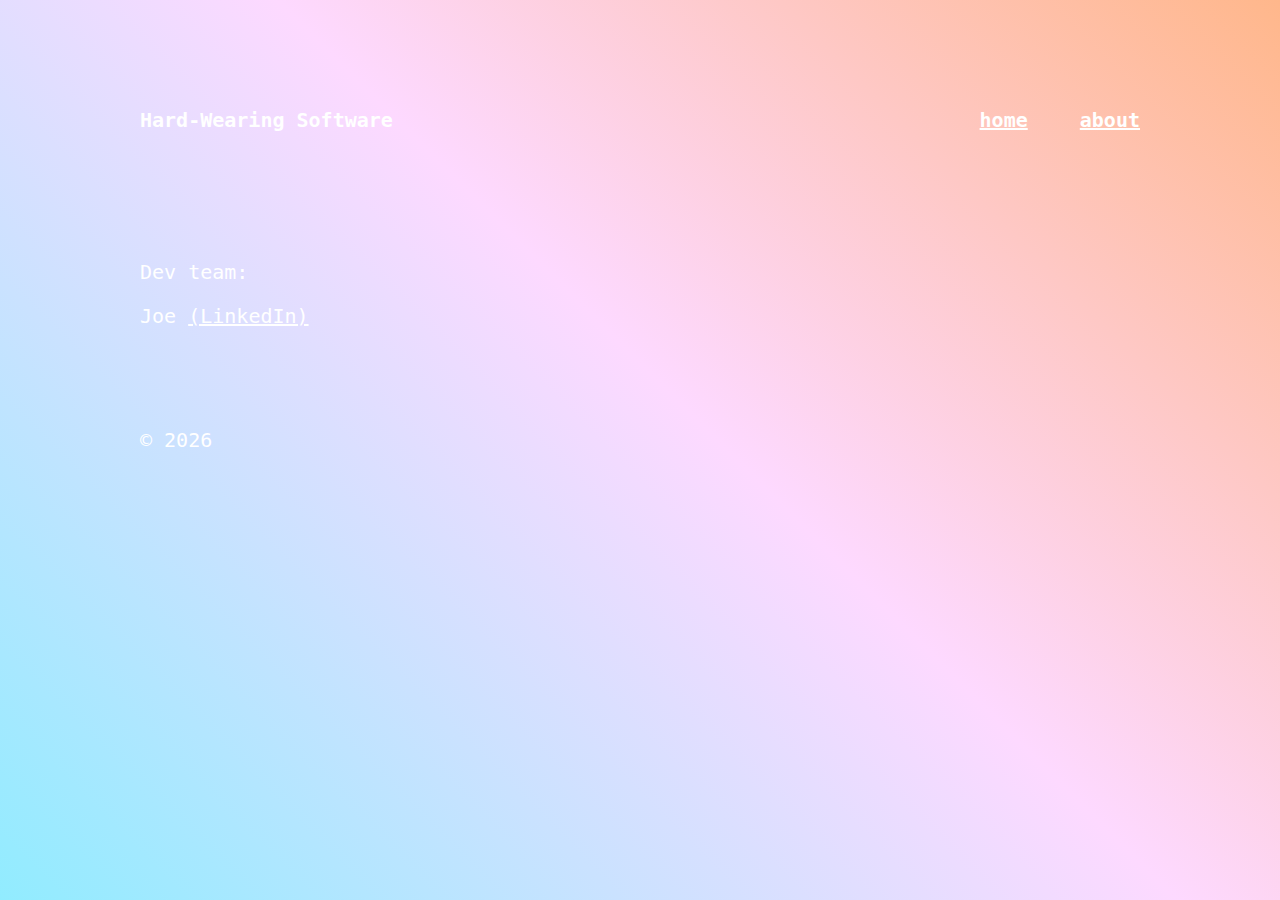
==== about.html @ eb5bfa75 "Add gradient, white text, etc" ====
<html>
	<head>
		<meta http-equiv="Content-Type" content="text/html; charset=utf-8" />
		<meta name="title" content="Hard-Wearing Software" />
		<title>Hard-Wearing Software</title>
		<link rel="stylesheet" href="style.css" />
	</head>
	<body>
		<div class="content">
			<div class="header">
				<h1>Hard-Wearing Software</h1>
				<div>
					<nav>
						<span><a href="index.html">home</a></span>
						<span><a href="about.html">about</a></span>
					</nav>
				</div>
			</div>
			<div class="body">
				<p>Dev team:</p>
				<p>Joe <a href="https://www.linkedin.com/in/joe-griffin-25a9b21b/" target="_blank">(LinkedIn)</a></p>
			</div>
		</div>
		<footer>
			<div class="content">
				<span id="copyright">&copy; </span>
			</div>
		</footer>
		<script>
			document.getElementById('copyright').innerHTML += new Date().getFullYear();
		</script>
	</body>
</html>
---- style.css ----
body {
	background: rgb(255,183,139);
	background: linear-gradient(-135deg, rgba(255,183,139,1) 0%, rgba(253,217,255,1) 46%, rgba(145,236,255,1) 100%);
	background-repeat: no-repeat;
	color: white;
	font-family: monospace;
	font-size: 20px;
	height: 100%;
	margin: 0;
}

h1 {
	font-size: inherit;
	margin: 0;
}

a {
	color: inherit;
	font-style: underline;
}

a:hover {
	font-weight: bold;	
}

.content {
	max-width: 1000px;
	margin: auto;
	padding: 0 5em;
}

.header {
	display: flex;
	justify-content: space-between;
	font-weight: bold;
	line-height: 2em;
	padding: 5em 0;
}

nav span {
	margin-left: 2em;
}

footer {
	margin-top: 5em;
}
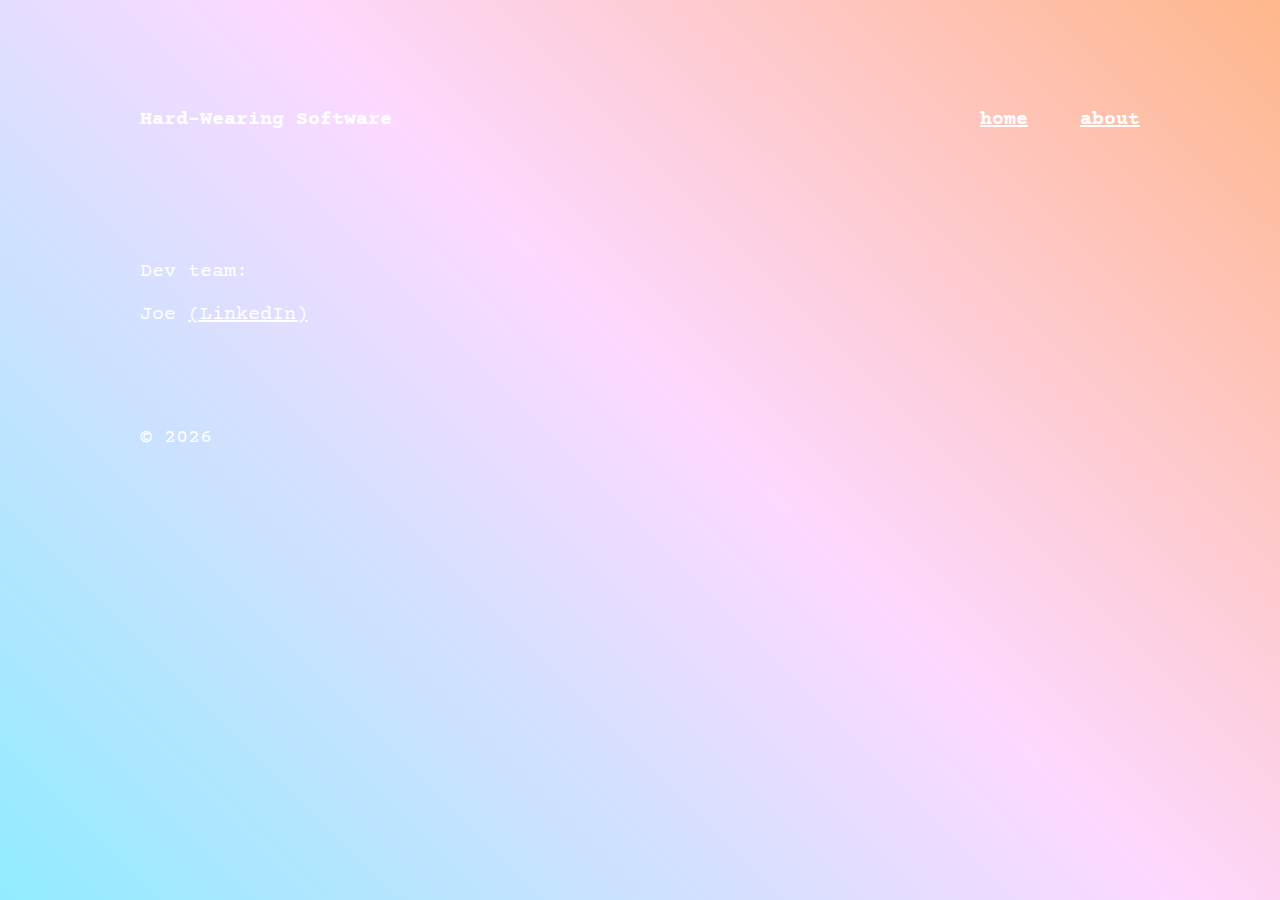
==== commit cfa869fd: "Fix syntax" ====
--- a/about.html
+++ b/about.html
@@ -4,6 +4,7 @@
 		<meta name="title" content="Hard-Wearing Software" />
 		<title>Hard-Wearing Software</title>
 		<link rel="stylesheet" href="style.css" />
+		<link href="https://fonts.googleapis.com/css2?family=Courier+Prime&display=swap" rel="stylesheet" />
 	</head>
 	<body>
 		<div class="content">
--- a/style.css
+++ b/style.css
@@ -3,7 +3,7 @@
 	background: linear-gradient(-135deg, rgba(255,183,139,1) 0%, rgba(253,217,255,1) 46%, rgba(145,236,255,1) 100%);
 	background-repeat: no-repeat;
 	color: white;
-	font-family: monospace;
+	font-family: 'Courier Prime', monospace;
 	font-size: 20px;
 	height: 100%;
 	margin: 0;
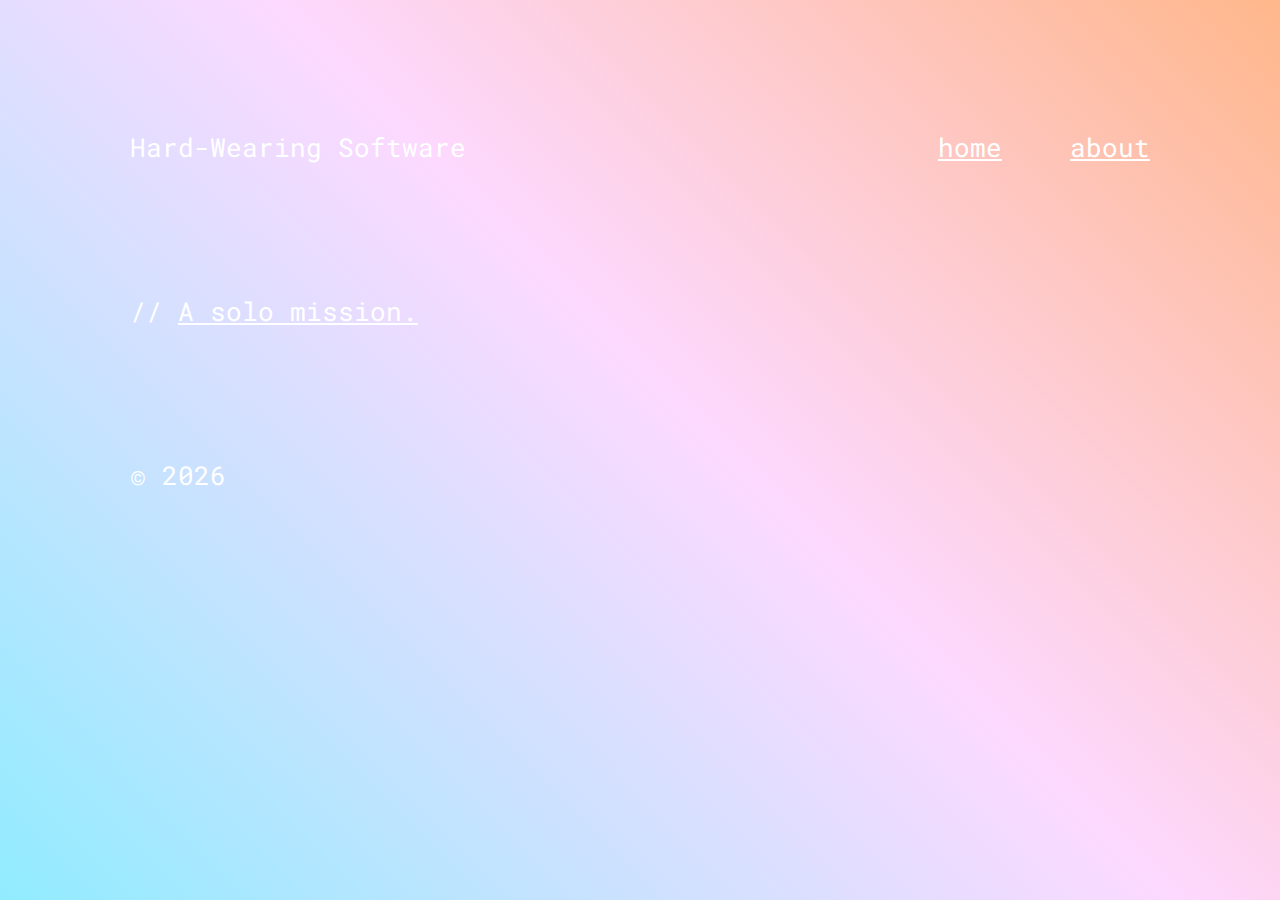
==== commit 2e2721f5: "add responsive stuff" ====
--- a/about.html
+++ b/about.html
@@ -2,30 +2,24 @@
 	<head>
 		<meta http-equiv="Content-Type" content="text/html; charset=utf-8" />
 		<meta name="title" content="Hard-Wearing Software" />
+		<meta name="viewport" content="width=device-width, initial-scale=1.0" />
 		<title>Hard-Wearing Software</title>
 		<link rel="stylesheet" href="style.css" />
-		<link href="https://fonts.googleapis.com/css2?family=Courier+Prime&display=swap" rel="stylesheet" />
+		<link href="https://fonts.googleapis.com/css2?family=Roboto+Mono&display=swap" rel="stylesheet" />
 	</head>
 	<body>
-		<div class="content">
-			<div class="header">
-				<h1>Hard-Wearing Software</h1>
-				<div>
-					<nav>
-						<span><a href="index.html">home</a></span>
-						<span><a href="about.html">about</a></span>
-					</nav>
-				</div>
-			</div>
-			<div class="body">
-				<p>Dev team:</p>
-				<p>Joe <a href="https://www.linkedin.com/in/joe-griffin-25a9b21b/" target="_blank">(LinkedIn)</a></p>
-			</div>
+		<div class="header">
+			<h1>Hard-Wearing Software</h1>
+			<nav>
+				<span><a href="index.html">home</a></span>
+				<span><a href="about.html">about</a></span>
+			</nav>
+		</div>
+		<div class="body">
+			// <a href="https://www.linkedin.com/in/joe-griffin-25a9b21b/" target="_blank">A solo mission.</a>
 		</div>
 		<footer>
-			<div class="content">
-				<span id="copyright">&copy; </span>
-			</div>
+			<span id="copyright">© </span>
 		</footer>
 		<script>
 			document.getElementById('copyright').innerHTML += new Date().getFullYear();
--- a/style.css
+++ b/style.css
@@ -3,15 +3,18 @@
 	background: linear-gradient(-135deg, rgba(255,183,139,1) 0%, rgba(253,217,255,1) 46%, rgba(145,236,255,1) 100%);
 	background-repeat: no-repeat;
 	color: white;
-	font-family: 'Courier Prime', monospace;
-	font-size: 20px;
+	font-family: 'Roboto Mono', monospace;
+	font-size: 26px;
 	height: 100%;
 	margin: 0;
+	padding: 0 5em;
 }
 
-h1 {
+h1, h2, h3 {
 	font-size: inherit;
+	font-weight: inherit;
 	margin: 0;
+	display: block;
 }
 
 a {
@@ -20,20 +23,17 @@
 }
 
 a:hover {
-	font-weight: bold;	
+	font-weight: bold;
 }
 
 .content {
 	max-width: 1000px;
 	margin: auto;
-	padding: 0 5em;
 }
 
 .header {
 	display: flex;
 	justify-content: space-between;
-	font-weight: bold;
-	line-height: 2em;
 	padding: 5em 0;
 }
 
@@ -42,5 +42,51 @@
 }
 
 footer {
-	margin-top: 5em;
+	padding-top: 5em;
+}
+
+@media only screen and (max-width: 900px) {
+	body {
+		padding: 0 4em;
+	}
+	
+	.header {
+		padding: 4em 0;
+	}
+	
+	footer {
+		padding-top: 4em;
+	}
+}
+
+@media only screen and (max-width: 800px) {
+	body {
+		padding: 0 3em;
+	}
+	
+	.header {
+		padding: 3em 0;
+	}
+	
+	footer {
+		padding-top: 3em;
+	}
+}
+
+@media only screen and (max-width: 700px) {
+	body {
+		font-size: 22px;
+		padding: 0 1em;
+	}
+	
+	.header {
+		flex-direction: column;
+		justify-content: left;
+		padding: 3em 0;
+		line-height: 2em;
+	}
+	
+	nav span {
+		margin: 0;
+	}
 }